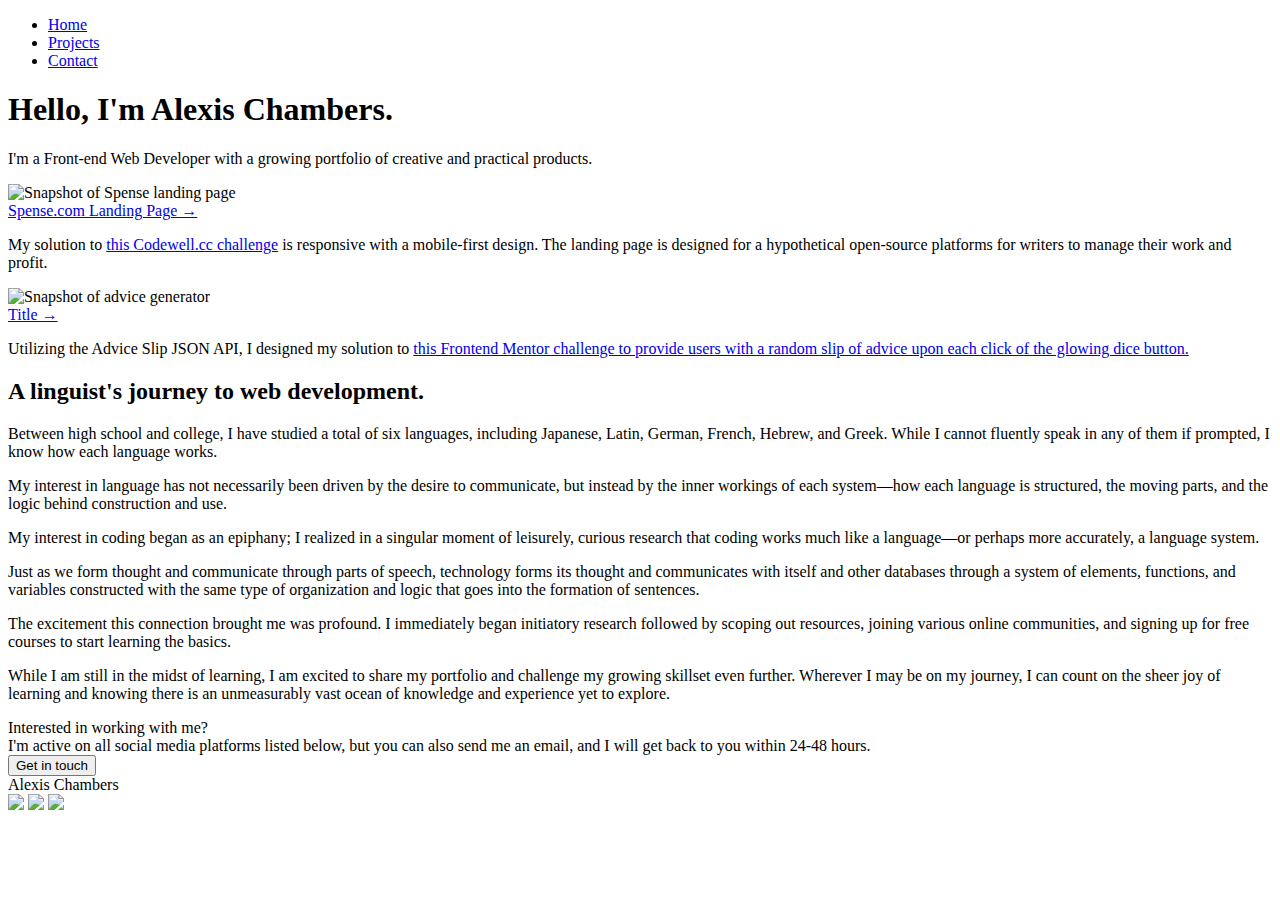
==== index.html @ 7c25d303 "add page structure" ====
<!DOCTYPE html>
<html lang="en">
<head>
    <meta charset="UTF-8">
    <meta http-equiv="X-UA-Compatible" content="IE=edge">
    <meta name="viewport" content="width=device-width, initial-scale=1.0">
    <link rel="stylesheet" href="style.css">
    <title>Alexis Chambers, Front-end Developer</title>
</head>
    <body>
        <div class="container">
            <div class="header">
                <div class="topBar">
                    <nav>
                        <ul>
                            <li><a href="index.html">Home</a></li>
                            <li><a href="projects.html">Projects</a></li>
                            <li><a href="contact.html">Contact</a></li>
                        </ul>
                    </nav>
                </div>
                <div class="intro">
                    <h1 class="bigText">Hello, I'm Alexis Chambers. </h1>
                    <p class="smallText">I'm a Front-end Web Developer with a growing portfolio of creative and practical products.</p>
                </div>
            </div>
            <div class="spotlight">
                <div class="spotlightOne">
                    <img src = "images/spense-landing-page.jpg" alt = "Snapshot of Spense landing page">
                    <div class = "projectTitle"><a href="https://kowai-onigiri.github.io/Spense-Landing-Page/">Spense.com Landing Page &rarr;</a></div>
                    <p class="projectDesc">My solution to <a href="https://www.codewell.cc/challenges/spense-landing-page--608a7a859691700015db16c5" target="_blank">this Codewell.cc challenge</a> is responsive with a mobile-first design. The landing page is designed for a hypothetical open-source platforms for writers to manage their work and profit.</p>
                </div>
                <div class="spotlightTwo">
                    <img src = "images/advice-generator-app.jpg" alt = "Snapshot of advice generator">
                    <div class = "projectTitle"><a href="https://kowai-onigiri.github.io/Advice-Generator-App/">Title &rarr;</a></div>
                    <p class="projectDesc">Utilizing the Advice Slip JSON API, I designed my solution to <a href="https://www.frontendmentor.io/challenges/advice-generator-app-QdUG-13db" target="_blank">this Frontend Mentor challenge to provide users with a random slip of advice upon each click of the glowing dice button. </a></p>
                </div>
            </div>
            <div class="quote">
                <h2>A linguist's journey to web development.</h2>
                <p>Between high school and college, I have studied a total of six languages, including Japanese, Latin, German, French, Hebrew, and Greek. While I cannot fluently speak in any of them if prompted, I know how each language works.</p>
                <p>My interest in language has not necessarily been driven by the desire to communicate, but instead by the inner workings of each system—how each language is structured, the moving parts, and the logic behind construction and use. </p>
                <p>My interest in coding began as an epiphany; I realized in a singular moment of leisurely, curious research that coding works much like a language—or perhaps more accurately, a language system. </p>
                <p>Just as we form thought and communicate through parts of speech, technology forms its thought and communicates with itself and other databases through a system of elements, functions, and variables constructed with the same type of organization and logic that goes into the formation of sentences. </p>
                <p>The excitement this connection brought me was profound. I immediately began initiatory research followed by scoping out resources, joining various online communities, and signing up for free courses to start learning the basics. </p>
                <p>While I am still in the midst of learning, I am excited to share my portfolio and challenge my growing skillset even further. Wherever I may be on my journey, I can count on the sheer joy of learning and knowing there is an unmeasurably vast ocean of knowledge and experience yet to explore. </p>
            </div>
            <div class = "contact">
                <div class = "contactHeader">Interested in working with me?</div>
                <div class = "contText">I'm active on all social media platforms listed below, but you can also send me an email, and I will get back to you within 24-48 hours.</div>
                <button class="contactBtn">Get in touch</button>
            </div>
            <div class = "footer">
                <div class = "footerContent">
                    <div class = "footText">Alexis Chambers</div>
                    <div class = "socialIcons">
                        <a href="#"><img class = "icon" src = "#"></a>
                        <a href="#"><img class = "icon" src = "#"></a>
                        <a href="#"><img class = "icon" src = "#"></a>
                    </div>
                </div>
            </div>
        </div>
    </body>
</html>
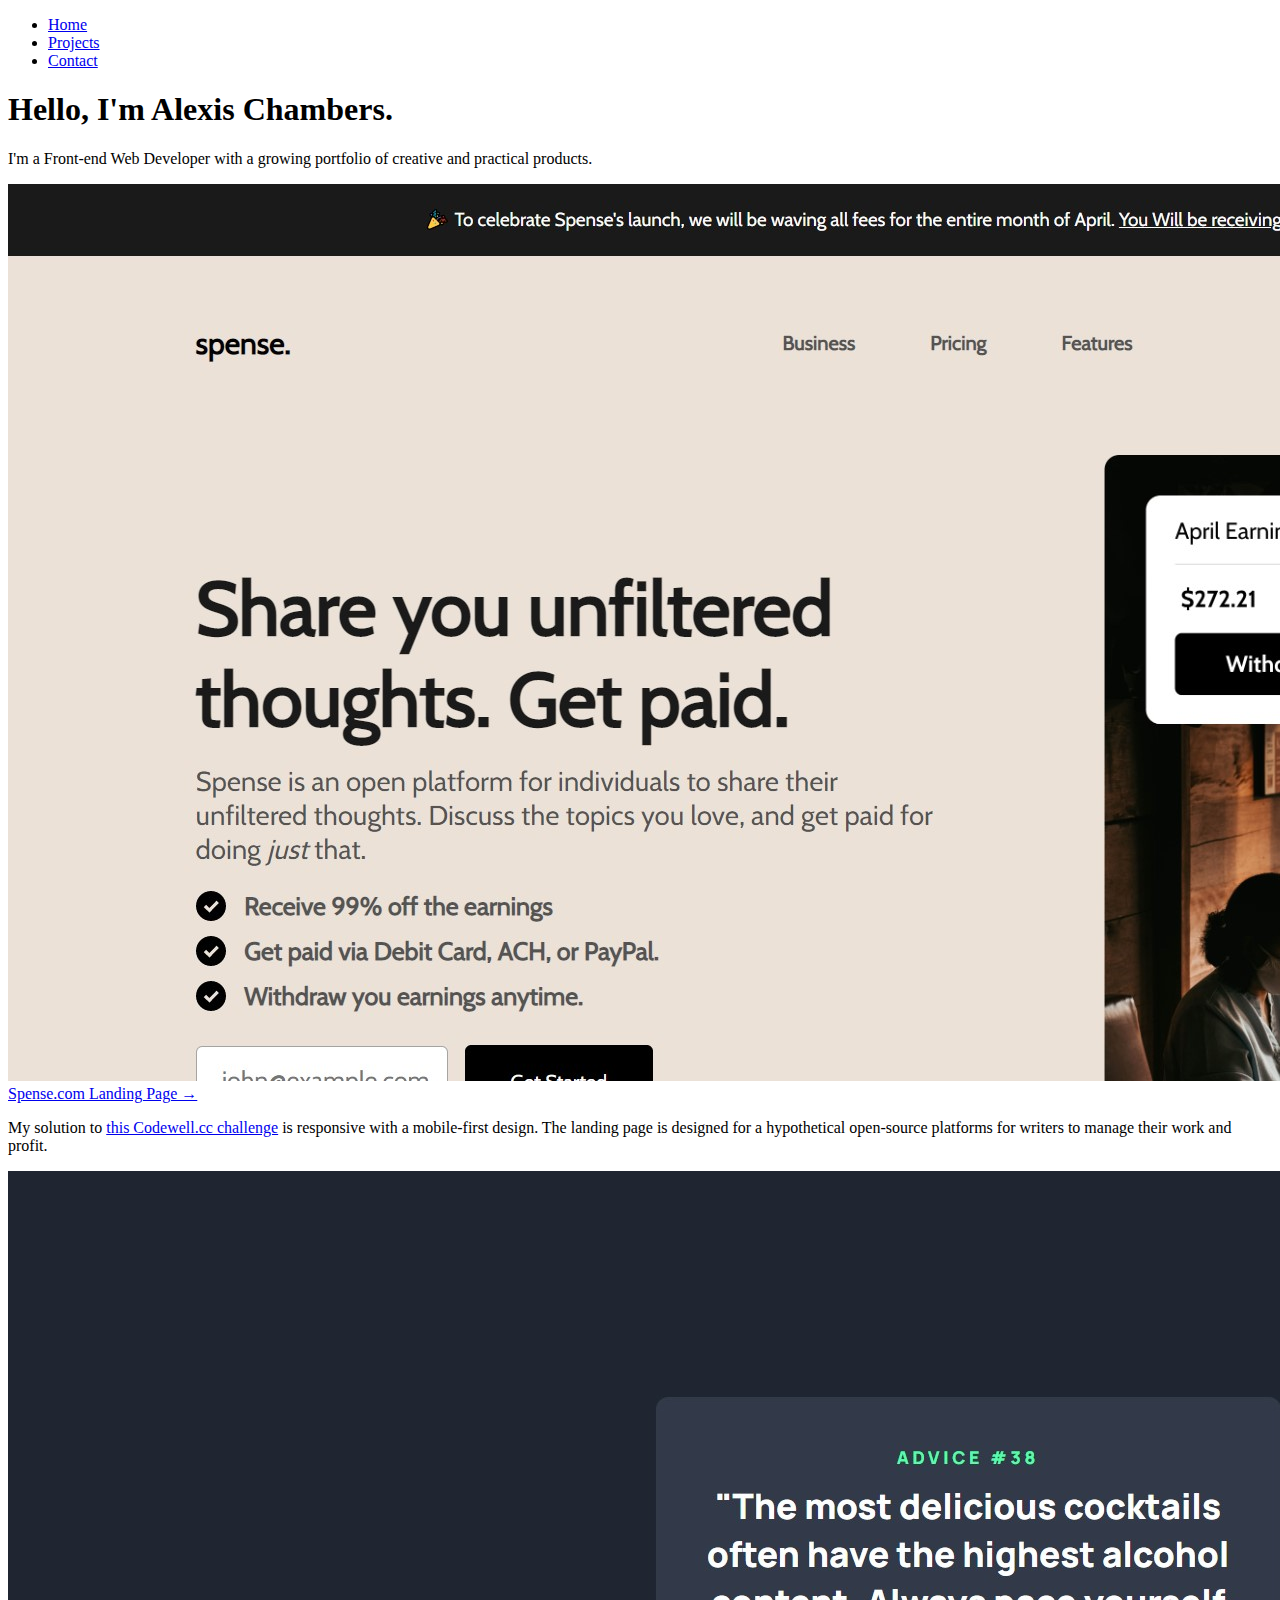
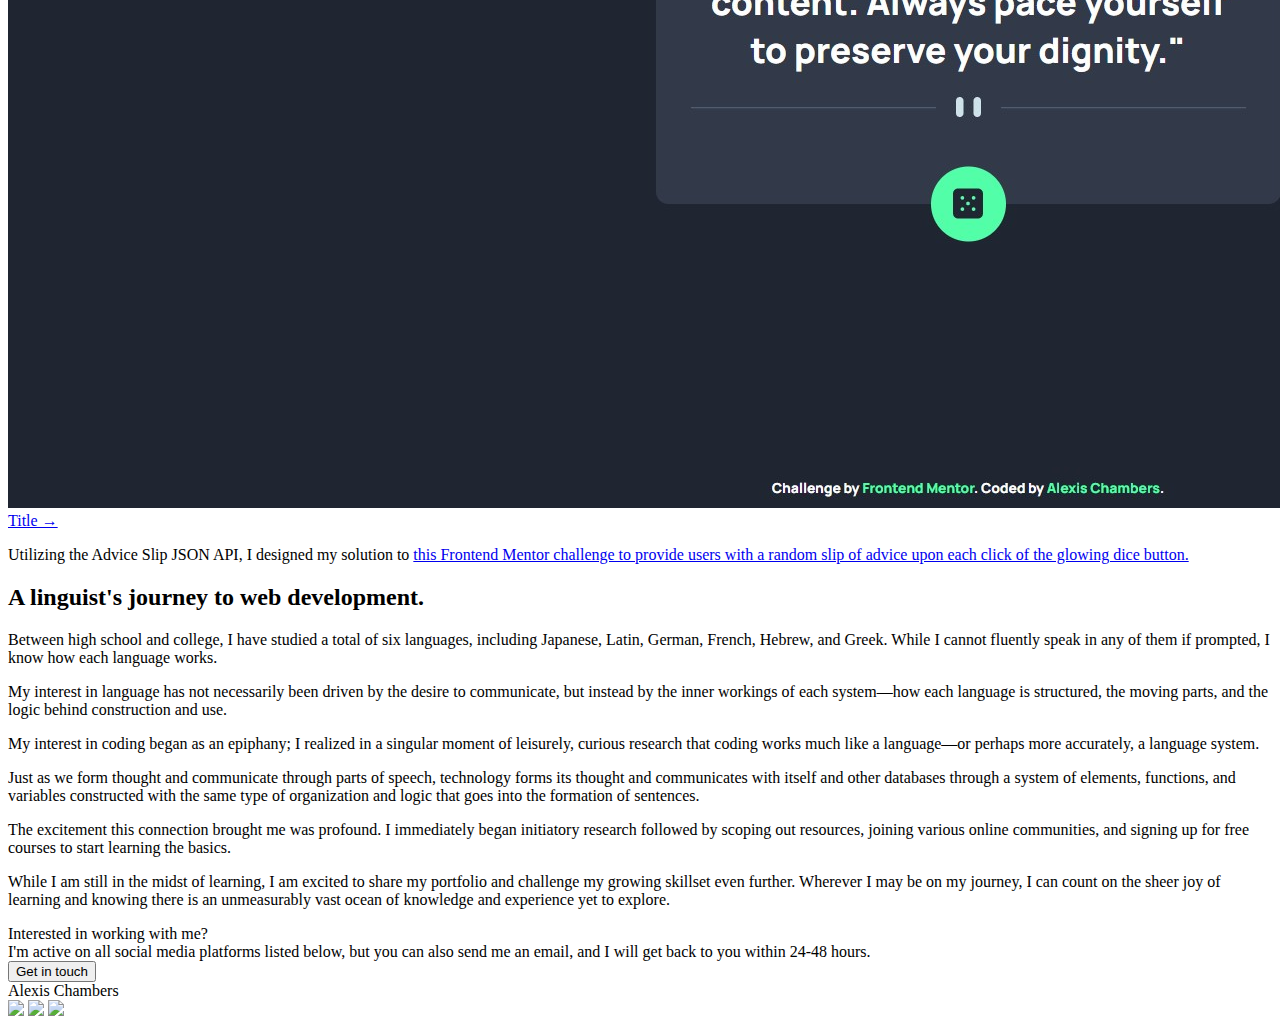
==== commit 9b4ded1a: "edit contact path" ====
--- a/index.html
+++ b/index.html
@@ -15,7 +15,7 @@
                         <ul>
                             <li><a href="index.html">Home</a></li>
                             <li><a href="projects.html">Projects</a></li>
-                            <li><a href="contact.html">Contact</a></li>
+                            <li><a href="contact.php">Contact</a></li>
                         </ul>
                     </nav>
                 </div>
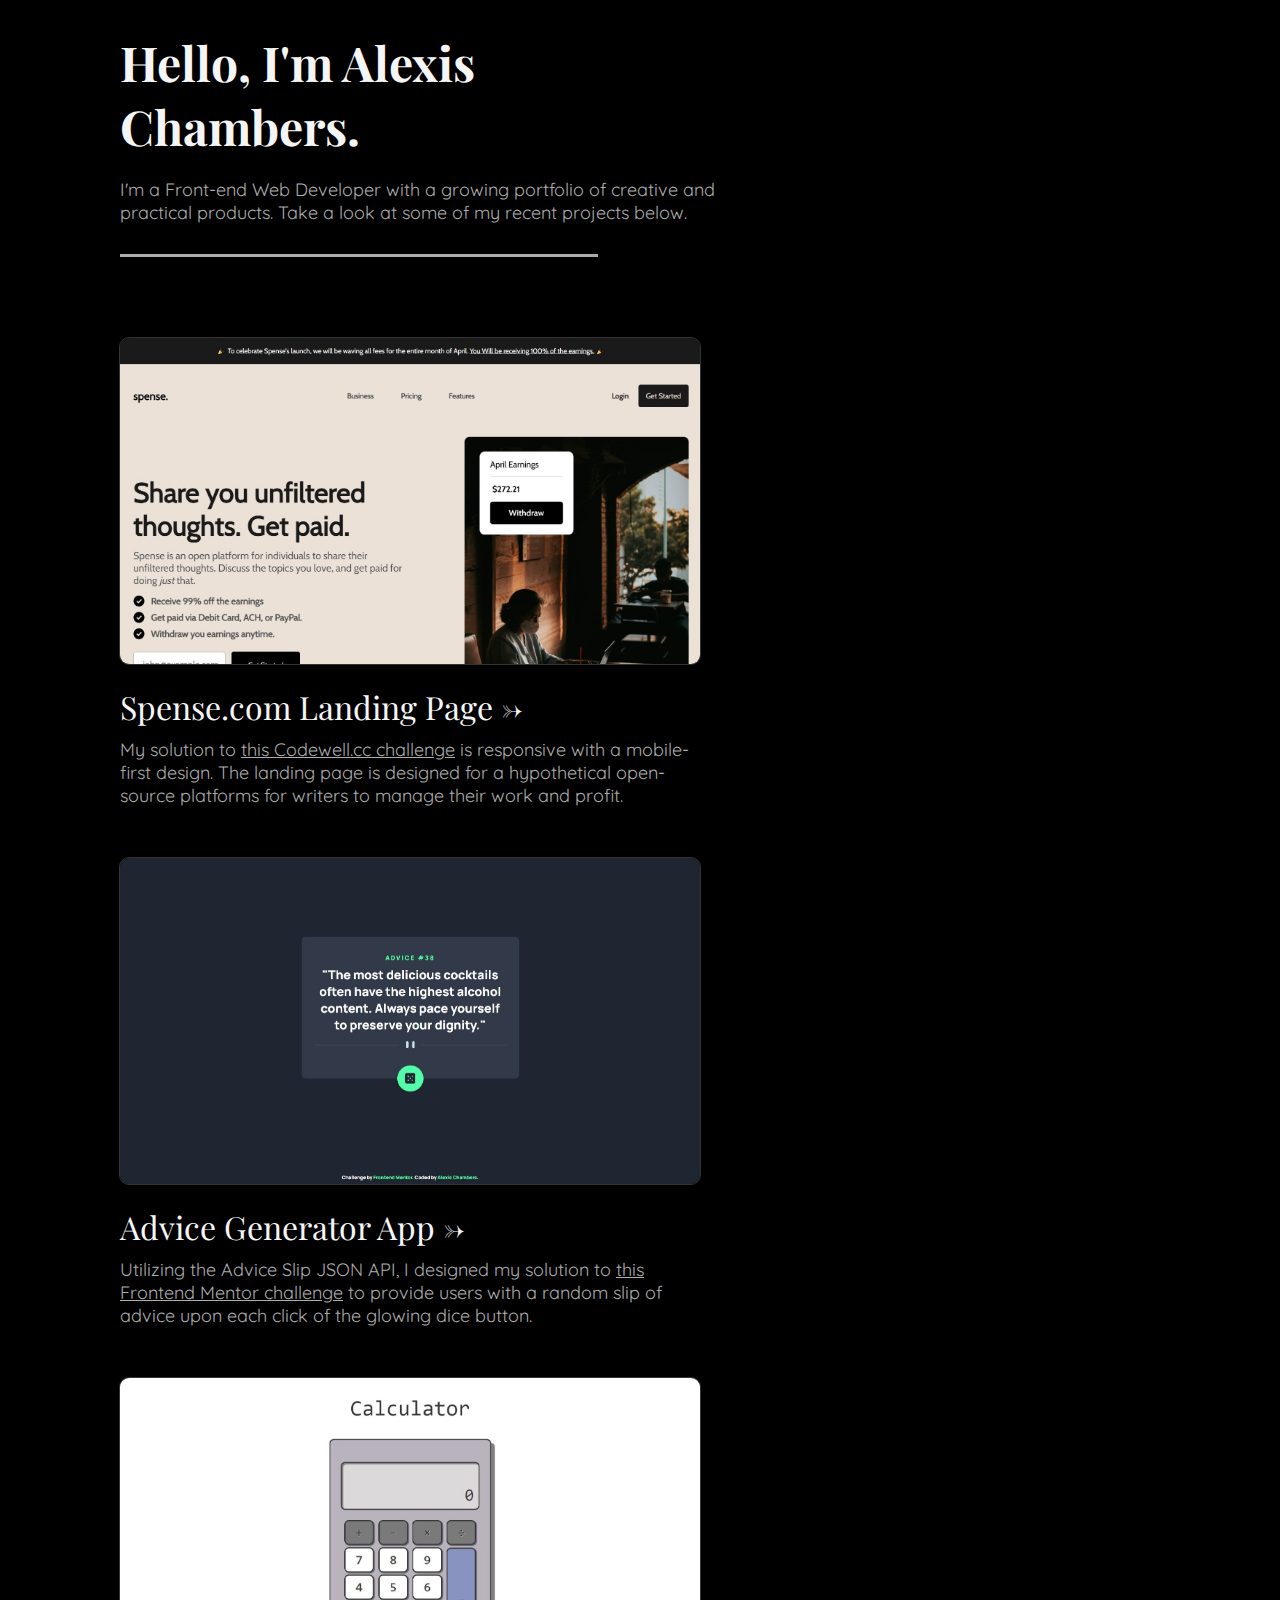
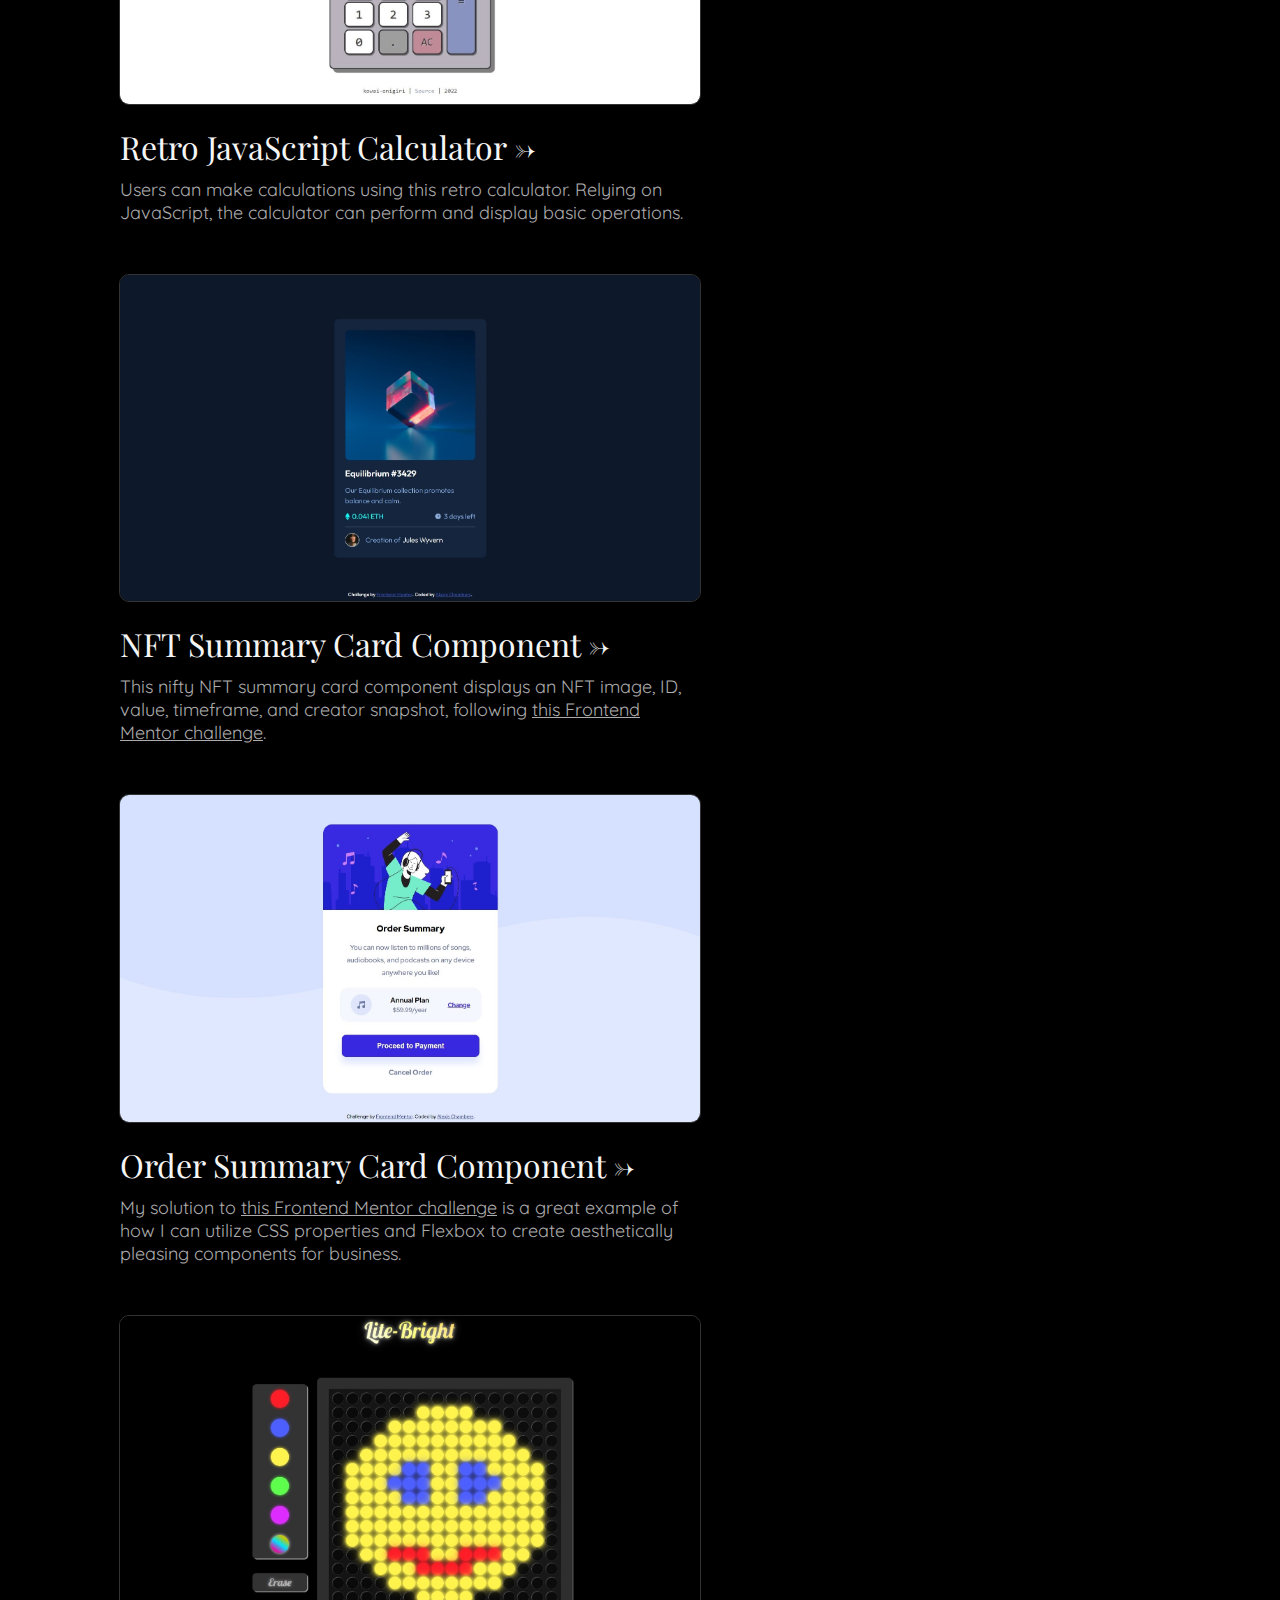
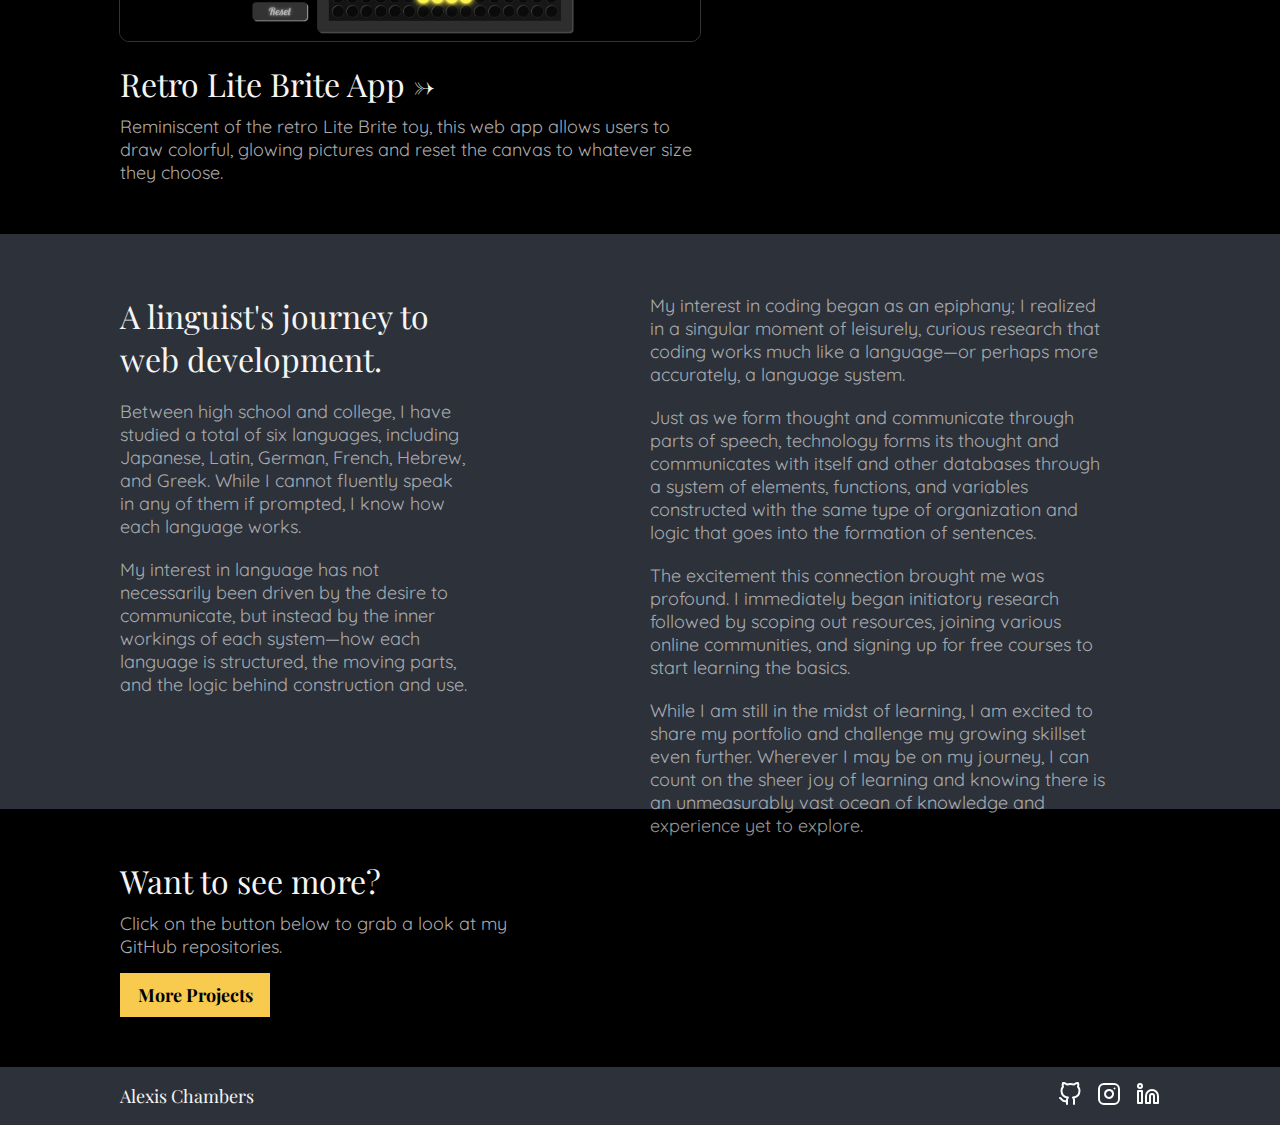
==== commit aa157c60: "finalize" ====
--- a/index.html
+++ b/index.html
@@ -10,53 +10,71 @@
     <body>
         <div class="container">
             <div class="header">
-                <div class="topBar">
-                    <nav>
-                        <ul>
-                            <li><a href="index.html">Home</a></li>
-                            <li><a href="projects.html">Projects</a></li>
-                            <li><a href="contact.php">Contact</a></li>
-                        </ul>
-                    </nav>
+                <div class="headerText">
+                    <h1 class="bigText">Hello, I'm Alexis Chambers. </h1>
+                    <p class="smallText">I'm a Front-end Web Developer with a growing portfolio of creative and practical products. Take a look at some of my recent projects below.</p>
                 </div>
-                <div class="intro">
-                    <h1 class="bigText">Hello, I'm Alexis Chambers. </h1>
-                    <p class="smallText">I'm a Front-end Web Developer with a growing portfolio of creative and practical products.</p>
-                </div>
+                <div class="hr"> </div>
             </div>
             <div class="spotlight">
-                <div class="spotlightOne">
+                <div class="project">
                     <img src = "images/spense-landing-page.jpg" alt = "Snapshot of Spense landing page">
                     <div class = "projectTitle"><a href="https://kowai-onigiri.github.io/Spense-Landing-Page/">Spense.com Landing Page &rarr;</a></div>
                     <p class="projectDesc">My solution to <a href="https://www.codewell.cc/challenges/spense-landing-page--608a7a859691700015db16c5" target="_blank">this Codewell.cc challenge</a> is responsive with a mobile-first design. The landing page is designed for a hypothetical open-source platforms for writers to manage their work and profit.</p>
                 </div>
-                <div class="spotlightTwo">
+                <div class="project">
                     <img src = "images/advice-generator-app.jpg" alt = "Snapshot of advice generator">
-                    <div class = "projectTitle"><a href="https://kowai-onigiri.github.io/Advice-Generator-App/">Title &rarr;</a></div>
-                    <p class="projectDesc">Utilizing the Advice Slip JSON API, I designed my solution to <a href="https://www.frontendmentor.io/challenges/advice-generator-app-QdUG-13db" target="_blank">this Frontend Mentor challenge to provide users with a random slip of advice upon each click of the glowing dice button. </a></p>
+                    <div class = "projectTitle"><a href="https://kowai-onigiri.github.io/Advice-Generator-App/">Advice Generator App &rarr;</a></div>
+                    <p class="projectDesc">Utilizing the Advice Slip JSON API, I designed my solution to <a href="https://www.frontendmentor.io/challenges/advice-generator-app-QdUG-13db" target="_blank">this Frontend Mentor challenge</a> to provide users with a random slip of advice upon each click of the glowing dice button.</p>
+                </div>
+                <div class="project">
+                    <img src = "images/calculator.jpg" alt = "Snapshot of calculator">
+                    <div class = "projectTitle"><a href="https://kowai-onigiri.github.io/Calculator/">Retro JavaScript Calculator &rarr;</a></div>
+                    <p class="projectDesc">Users can make calculations using this retro calculator. Relying on JavaScript, the calculator can perform and display basic operations.</p>
+                </div>
+                <div class="project">
+                    <img src = "images/NFT-preview-card.jpg" alt = "Snapshot of NFT summary card">
+                    <div class = "projectTitle"><a href="https://kowai-onigiri.github.io/NFT-Preview-Card/">NFT Summary Card Component &rarr;</a></div>
+                    <p class="projectDesc"> This nifty NFT summary card component displays an NFT image, ID, value, timeframe, and creator snapshot, following <a href="https://www.frontendmentor.io/challenges/nft-preview-card-component-SbdUL_w0U" target="_blank">this Frontend Mentor challenge</a>.</p>
+                </div>
+                <div class="project">
+                    <img src = "images/order-summary-card.jpg" alt = "Snapshot of order summary card">
+                    <div class = "projectTitle"><a href="https://kowai-onigiri.github.io/Order-Summary-Component/">Order Summary Card Component &rarr;</a></div>
+                    <p class="projectDesc"> My solution to <a href="https://www.frontendmentor.io/challenges/order-summary-component-QlPmajDUj" target="_blank">this Frontend Mentor challenge</a> is a great example of how I can utilize CSS properties and Flexbox to create aesthetically pleasing components for business.</p>
+                </div>
+                <div class="project">
+                    <img src = "images/lite-brite-app.jpg" alt = "Snapshot of Lite Brite App">
+                    <div class = "projectTitle"><a href="https://kowai-onigiri.github.io/Lite-Brite/">Retro Lite Brite App &rarr;</a></div>
+                    <p class="projectDesc">Reminiscent of the retro Lite Brite toy, this web app allows users to draw colorful, glowing pictures and reset the canvas to whatever size they choose.</p>
                 </div>
             </div>
             <div class="quote">
-                <h2>A linguist's journey to web development.</h2>
-                <p>Between high school and college, I have studied a total of six languages, including Japanese, Latin, German, French, Hebrew, and Greek. While I cannot fluently speak in any of them if prompted, I know how each language works.</p>
-                <p>My interest in language has not necessarily been driven by the desire to communicate, but instead by the inner workings of each system—how each language is structured, the moving parts, and the logic behind construction and use. </p>
-                <p>My interest in coding began as an epiphany; I realized in a singular moment of leisurely, curious research that coding works much like a language—or perhaps more accurately, a language system. </p>
-                <p>Just as we form thought and communicate through parts of speech, technology forms its thought and communicates with itself and other databases through a system of elements, functions, and variables constructed with the same type of organization and logic that goes into the formation of sentences. </p>
-                <p>The excitement this connection brought me was profound. I immediately began initiatory research followed by scoping out resources, joining various online communities, and signing up for free courses to start learning the basics. </p>
-                <p>While I am still in the midst of learning, I am excited to share my portfolio and challenge my growing skillset even further. Wherever I may be on my journey, I can count on the sheer joy of learning and knowing there is an unmeasurably vast ocean of knowledge and experience yet to explore. </p>
+                    <div class = "quoteBody">
+                        <div class = "quoteLeft">
+                            <div class = "quoteHeader">A linguist's journey to web development.</div>
+                            <div class = "quoteText">Between high school and college, I have studied a total of six languages, including Japanese, Latin, German, French, Hebrew, and Greek. While I cannot fluently speak in any of them if prompted, I know how each language works.</div>
+                            <div class = "quoteText">My interest in language has not necessarily been driven by the desire to communicate, but instead by the inner workings of each system—how each language is structured, the moving parts, and the logic behind construction and use.</div>
+                        </div>
+                        <div class = "quoteRight">
+                            <div class = "quoteText">My interest in coding began as an epiphany; I realized in a singular moment of leisurely, curious research that coding works much like a language—or perhaps more accurately, a language system.</div>
+                            <div class = "quoteText">Just as we form thought and communicate through parts of speech, technology forms its thought and communicates with itself and other databases through a system of elements, functions, and variables constructed with the same type of organization and logic that goes into the formation of sentences.</div>
+                            <div class = "quoteText">The excitement this connection brought me was profound. I immediately began initiatory research followed by scoping out resources, joining various online communities, and signing up for free courses to start learning the basics.</div>
+                            <div class = "quoteText">While I am still in the midst of learning, I am excited to share my portfolio and challenge my growing skillset even further. Wherever I may be on my journey, I can count on the sheer joy of learning and knowing there is an unmeasurably vast ocean of knowledge and experience yet to explore.</div>
+                        </div>
+                    </div>
             </div>
             <div class = "contact">
-                <div class = "contactHeader">Interested in working with me?</div>
-                <div class = "contText">I'm active on all social media platforms listed below, but you can also send me an email, and I will get back to you within 24-48 hours.</div>
-                <button class="contactBtn">Get in touch</button>
+                <div class = "contactHeader">Want to see more?</div>
+                <div class = "contText">Click on the button below to grab a look at my GitHub repositories.</div>
+                <a href ="https://github.com/kowai-onigiri"><button class="contactBtn">More Projects</button></a>
             </div>
             <div class = "footer">
                 <div class = "footerContent">
                     <div class = "footText">Alexis Chambers</div>
                     <div class = "socialIcons">
-                        <a href="#"><img class = "icon" src = "#"></a>
-                        <a href="#"><img class = "icon" src = "#"></a>
-                        <a href="#"><img class = "icon" src = "#"></a>
+                        <a href="https://github.com/kowai-onigiri"><img class = "icon" src = "images/github.svg"></a>
+                        <a href="https://www.instagram.com/alexi.chambers/?hl=en"><img class = "icon" src = "images/instagram.svg"></a>
+                        <a href="https://www.linkedin.com/in/alexis-chambers-7576a3234/"><img class = "icon" src = "images/linkedin.svg"></a>
                     </div>
                 </div>
             </div>
--- a/style.css
+++ b/style.css
@@ -0,0 +1,660 @@
+@import url('https://fonts.googleapis.com/css2?family=Playfair+Display&family=Quicksand:wght@300&display=swap');
+
+
+* {
+    margin: 0;
+    padding: 0;
+}
+
+
+@media (max-width:480px) {
+    
+    body {
+        display: flex;
+        flex-direction: column;
+        background-color:  black;
+        color: #ACABAD;
+        font-family: 'Quicksand', sans-serif;
+        max-height: 100vh;
+        max-width: 100vw;
+    }
+    
+    .header {
+        display: flex;
+        flex-direction: column;
+        padding: 0px 30px 0px 30px;
+    }
+    
+    
+    
+    .headerText {
+    
+        display: flex;
+        flex-direction: column;
+        width: 100%;
+    }
+    
+    .bigText {
+        font-size: 36px;
+        color: #F5F5F5;
+        padding-top: 30px;
+        font-family: 'Playfair Display', serif;
+    }
+    
+    .smallText {
+        font-size: 18px;
+        padding: 20px 0px 20px 0px;
+        line-height: 1.5;
+    }
+    
+    /* spotlight */
+    
+    
+    .spotlight img {
+        width: 50%;
+        height: auto;
+    }
+    
+    .spotlight {
+    
+        display: flex;
+        flex-direction: column;
+        justify-content: space-between;
+        align-items: center;
+        padding: 30px 30px 0px 30px;
+        
+    }
+    
+    .spotlightOne {
+    
+        display: flex;
+        flex-direction: column;
+        justify-content: center;
+        align-items: center;
+        width: 100%;
+    }
+    
+    .spotlightTwo {
+        display: flex;
+        flex-direction: column;
+        justify-content: center;
+        align-items: center;
+        width: 100%;
+    }
+    
+    .spotImg {
+        height: auto;
+        padding-bottom: 20px;
+    }
+    
+    .spotText {
+        padding-bottom: 50px;
+    }
+    
+    .spotHeader {
+        font-size: 30px;
+        font-family: 'Playfair Display', serif;
+        padding-bottom: 10px;
+    
+    }
+    
+    .spotHeader a {
+        text-decoration: none;
+        color:#F5F5F5;
+    }
+    
+    .spotInfo {
+        font-size: 18px;
+        line-height: 1.5;
+    }
+    
+    
+    /* quote */
+    
+    .quote {
+        background-color: rgba(146, 162, 192, 0.3);
+        padding: 0;
+        /* margin-bottom: 50px; */
+    }
+    
+    .quoteBody {
+        padding: 40px 30px 40px 30px;
+        display: flex;
+        flex-direction: column;
+        height: fit-content;
+    
+    }
+    
+    .quoteLeft {
+        display: flex;
+        flex-direction: column;
+        /* padding-right: 140px; */
+    
+    }
+    
+    .quoteRight {
+        display: flex;
+        flex-direction: column;
+    }
+    
+    .quoteHeader {
+        font-size: 30px;
+        color:#F5F5F5;
+        font-family: 'Playfair Display', serif;
+        width: 100%;
+        padding: 10px 0 10px 0;
+    
+    }
+    
+    .quoteText {
+        width: 100%;
+        padding: 15px 0 15px 0;
+        font-size: 18px;
+        color: rgba(255,255,255,0.6);
+        line-height: 1.5;
+    }
+    
+    /* contact */
+    
+    .contact {
+        padding: 50px 30px 50px 30px;
+    }
+    
+    .contactHeader {
+        font-size: 30px;
+        color: #F5F5F5;
+        font-family: 'Playfair Display', serif;
+        padding-bottom: 10px;
+    
+    }
+    
+    .contText {
+        font-size: 18px;
+        padding-bottom: 20px;
+        line-height: 1.5;
+    }
+    
+    
+    /* footer */
+    
+    .footer {
+        background-color: rgba(146, 162, 192, 0.3);
+    }
+    
+    .footerContent {
+        padding: 15px 30px 15px 30px;
+        display: flex;
+        justify-content: baseline;
+        align-items: center;
+    
+    }
+    
+    .footText {
+        flex: 1;
+        font-family: 'Playfair Display', serif;
+        color: #F5F5F5;
+        font-size: 18px;
+    }
+    
+    .socialIcons {
+        flex: 1;
+        display: flex;
+        justify-content: flex-end;
+    }
+    
+    .icon {
+        padding-left: 15px;
+        width: 30px;
+        height: auto;
+    }
+    
+}
+
+
+
+/* Media Query for Tablets Ipads portrait mode */
+@media (min-width: 480px) and (max-width: 1024px){
+    
+    body {
+        display: flex;
+        flex-direction: column;
+        background-color:  black;
+        color: #ACABAD;
+        font-family: 'Quicksand', sans-serif;
+        max-height: 100vh;
+        max-width: 100vw;
+    }
+    
+    .header {
+        display: flex;
+        flex-direction: column;
+        padding: 0px 50px 0px 50px;
+    }
+    
+    
+    
+    .navList li {
+        list-style: none;
+        padding-left: 10px;
+        padding-right: 10px;
+        
+        
+    }
+    
+    .headerText {
+    
+        display: flex;
+        flex-direction: column;
+        width: 100%;
+    }
+    
+    .bigText {
+        font-size: 36px;
+        color: #F5F5F5;
+        padding-top: 30px;
+        font-family: 'Playfair Display', serif;
+    }
+    
+    .smallText {
+        font-size: 18px;
+        padding: 20px 0px 20px 0px;
+        line-height: 1.5;
+    }
+    
+    /* spotlight */
+    
+    
+    .spotlight img {
+        width: 100%;
+        height: auto;
+    }
+    
+    .spotlight {
+    
+        display: flex;
+        flex-direction: column;
+        justify-content: space-between;
+        align-items: center;
+        padding: 30px 50px 0px 50px;
+        
+    }
+    
+    .spotlightOne {
+    
+        display: flex;
+        flex-direction: column;
+        justify-content: center;
+        align-items: center;
+        width: 100%;
+    }
+    
+    .spotlightTwo {
+
+        display: flex;
+        flex-direction: column;
+        justify-content: center;
+        align-items: center;
+        width: 100%;
+    }
+    
+    .spotImg {
+        height: auto;
+        padding-bottom: 20px;
+    }
+    
+    .spotText {
+        padding-bottom: 50px;
+    }
+    
+    .spotHeader {
+        font-size: 30px;
+        font-family: 'Playfair Display', serif;
+        padding-bottom: 10px;
+    
+    }
+    
+    .spotHeader a {
+        text-decoration: none;
+        color:#F5F5F5;
+    }
+    
+    .spotInfo {
+        font-size: 18px;
+        line-height: 1.5;
+    }
+    
+    
+    /* quote */
+    
+    .quote {
+        background-color: rgba(146, 162, 192, 0.3);
+        padding: 0;
+        /* margin-bottom: 50px; */
+    }
+    
+    .quoteBody {
+        padding: 40px 50px 40px 50px;
+        display: flex;
+        flex-direction: column;
+        height: fit-content;
+    
+    }
+    
+    .quoteLeft {
+        display: flex;
+        flex-direction: column;
+        /* padding-right: 140px; */
+    
+    }
+    
+    .quoteRight {
+        display: flex;
+        flex-direction: column;
+    }
+    
+    .quoteHeader {
+        font-size: 30px;
+        color:#F5F5F5;
+        font-family: 'Playfair Display', serif;
+        width: 100%;
+        padding: 10px 0 10px 0;
+    
+    }
+    
+    .quoteText {
+        width: 100%;
+        padding: 15px 0 15px 0;
+        font-size: 18px;
+        color: rgba(255,255,255,0.6);
+        line-height: 1.5;
+    }
+    
+    /* contact */
+    
+    .contact {
+        padding: 50px 50px 50px 50px;
+    }
+    
+    .contactHeader {
+        font-size: 30px;
+        color: #F5F5F5;
+        font-family: 'Playfair Display', serif;
+        padding-bottom: 10px;
+    
+    }
+    
+    .contText {
+        font-size: 18px;
+        padding-bottom: 20px;
+        line-height: 1.5;
+    }
+    
+    
+    /* footer */
+    
+    .footer {
+        background-color: rgba(146, 162, 192, 0.3);
+    }
+    
+    .footerContent {
+        padding: 15px 50px 15px 50px;
+        display: flex;
+        justify-content: baseline;
+        align-items: center;
+    
+    }
+    
+    .footText {
+        flex: 1;
+        font-family: 'Playfair Display', serif;
+        color: #F5F5F5;
+        font-size: 18px;
+    }
+    
+    .socialIcons {
+        flex: 1;
+        display: flex;
+        justify-content: flex-end;
+    }
+    
+    .icon {
+        padding-left: 15px;
+        width: 30px;
+        height: auto;
+    }
+    
+    
+}
+
+
+
+
+@media (min-width: 1025px) {
+
+    body {
+        display: flex;
+        flex-direction: column;
+        background-color:  rgb(0, 0, 0);
+        color: #ACABAD;
+        font-family: 'Quicksand', sans-serif;
+        max-height: fit-content;
+    }
+    
+    /* ********Header******** */
+    
+    .header {
+        display: flex;
+        flex-direction: column;
+        padding: 0px 120px 80px 120px;
+    }
+    
+    
+    .headerText {
+    
+        display: flex;
+        flex-direction: column;
+        width: 600px;
+    }
+    
+    .bigText {
+        font-size: 48px;
+        color: #F5F5F5;
+        padding-top: 30px;
+        font-family: 'Playfair Display', serif;
+    }
+    
+    .smallText {
+        font-size: 18px;
+        padding: 20px 0px 30px 0px;
+    }
+    
+    .hr {
+        width: 46%;
+        height: 3px;
+        background-color: #ACABAD;
+    }
+    
+    
+    
+    /* ********Spotlight******** */
+    
+    .spotlight {
+    
+        display: flex;
+        justify-content: space-between;
+        flex-wrap: wrap;
+        align-items: center;
+        padding-top: 30px;
+        padding: 0px 120px 0px 120px;
+        
+    }
+    
+    .project {
+        display: flex;
+        flex-direction: column;
+        justify-content: center;
+        align-items: center;
+        width: 580px;
+    }
+    
+    .project img {
+        width: 580px;
+        height: 100%;
+        border-radius: 10px;
+        border: 1px solid rgba(255,255,255,0.2);
+        margin-bottom: 20px;
+    }
+    
+    .projectDesc {
+        padding-bottom: 50px;
+    }
+    
+    .projectTitle {
+        font-size: 32px;
+        font-family: 'Playfair Display', serif;
+        padding-bottom: 10px;
+        align-self: start;
+    
+    }
+    
+    .projectTitle a {
+        text-decoration: none;
+        color:#F5F5F5;
+    }
+    
+    .projectDesc {
+        font-size: 18px;
+    }
+
+    .projectDesc a {
+        color: inherit;
+    }
+    
+    
+    /* ********Quote******** */
+    
+    .quote {
+        background-color: rgba(146, 162, 192, 0.3);
+        padding: 0;
+        /* margin-bottom: 50px; */
+    }
+    
+    .quoteBody {
+        padding: 50px 120px 50px 120px;
+        display: flex;
+        align-content: center;
+        height: 475px;
+    
+    }
+    
+    .quoteLeft {
+        display: flex;
+        flex-direction: column;
+        padding-right: 140px;
+    
+    }
+    
+    .quoteRight {
+        display: flex;
+        flex-direction: column;
+    }
+    
+    .quoteHeader {
+        font-size: 32px;
+        color:#F5F5F5;
+        font-family: 'Playfair Display', serif;
+        width: 90%;
+        padding: 10px 0 10px 0;
+    
+    }
+    
+    .quoteText {
+        width: 90%;
+        padding: 10px 0 10px 0;
+        font-size: 18px;
+        color: rgba(255,255,255,0.6);
+    }
+    
+    
+    
+    
+    
+    /* ********Contact******** */
+    
+    .contact {
+        
+        padding: 50px 120px 50px 120px;
+        width: 33%;
+    }
+    
+    .contactHeader {
+        font-size: 32px;
+        color: #F5F5F5;
+        font-family: 'Playfair Display', serif;
+        padding-bottom: 10px;
+    
+    }
+    
+    .contText {
+        font-size: 18px;
+        padding-bottom: 15px;
+    }
+
+    .contactBtn {
+
+    }
+    
+    .contactButton {
+        flex: 1;
+        display: none;
+        justify-content: flex-end;
+    }
+    
+    .contactBtn {
+        background-color: #f8cb4f;
+        color: black;
+        border: none;
+        padding: 10px;
+        width: 150px;
+        font-size: 18px;
+        font-weight: bold;
+        font-family: 'Playfair Display', serif;
+        
+        
+    }
+    
+    
+    /* ********Footer******** */
+    
+    .footer {
+        background-color: rgba(146, 162, 192, 0.3);
+    }
+    
+    .footerContent {
+        padding: 15px 120px 15px 120px;
+        display: flex;
+        justify-content: baseline;
+        align-items: center;
+    
+    }
+    
+    .footText {
+        flex: 1;
+        font-family: 'Playfair Display', serif;
+        color: #F5F5F5;
+        font-size: 18px;
+    }
+    
+    .socialIcons {
+        flex: 1;
+        display: flex;
+        justify-content: flex-end;
+    }
+    
+    .icon {
+        padding-left: 15px;
+    }
+}
+
+
+
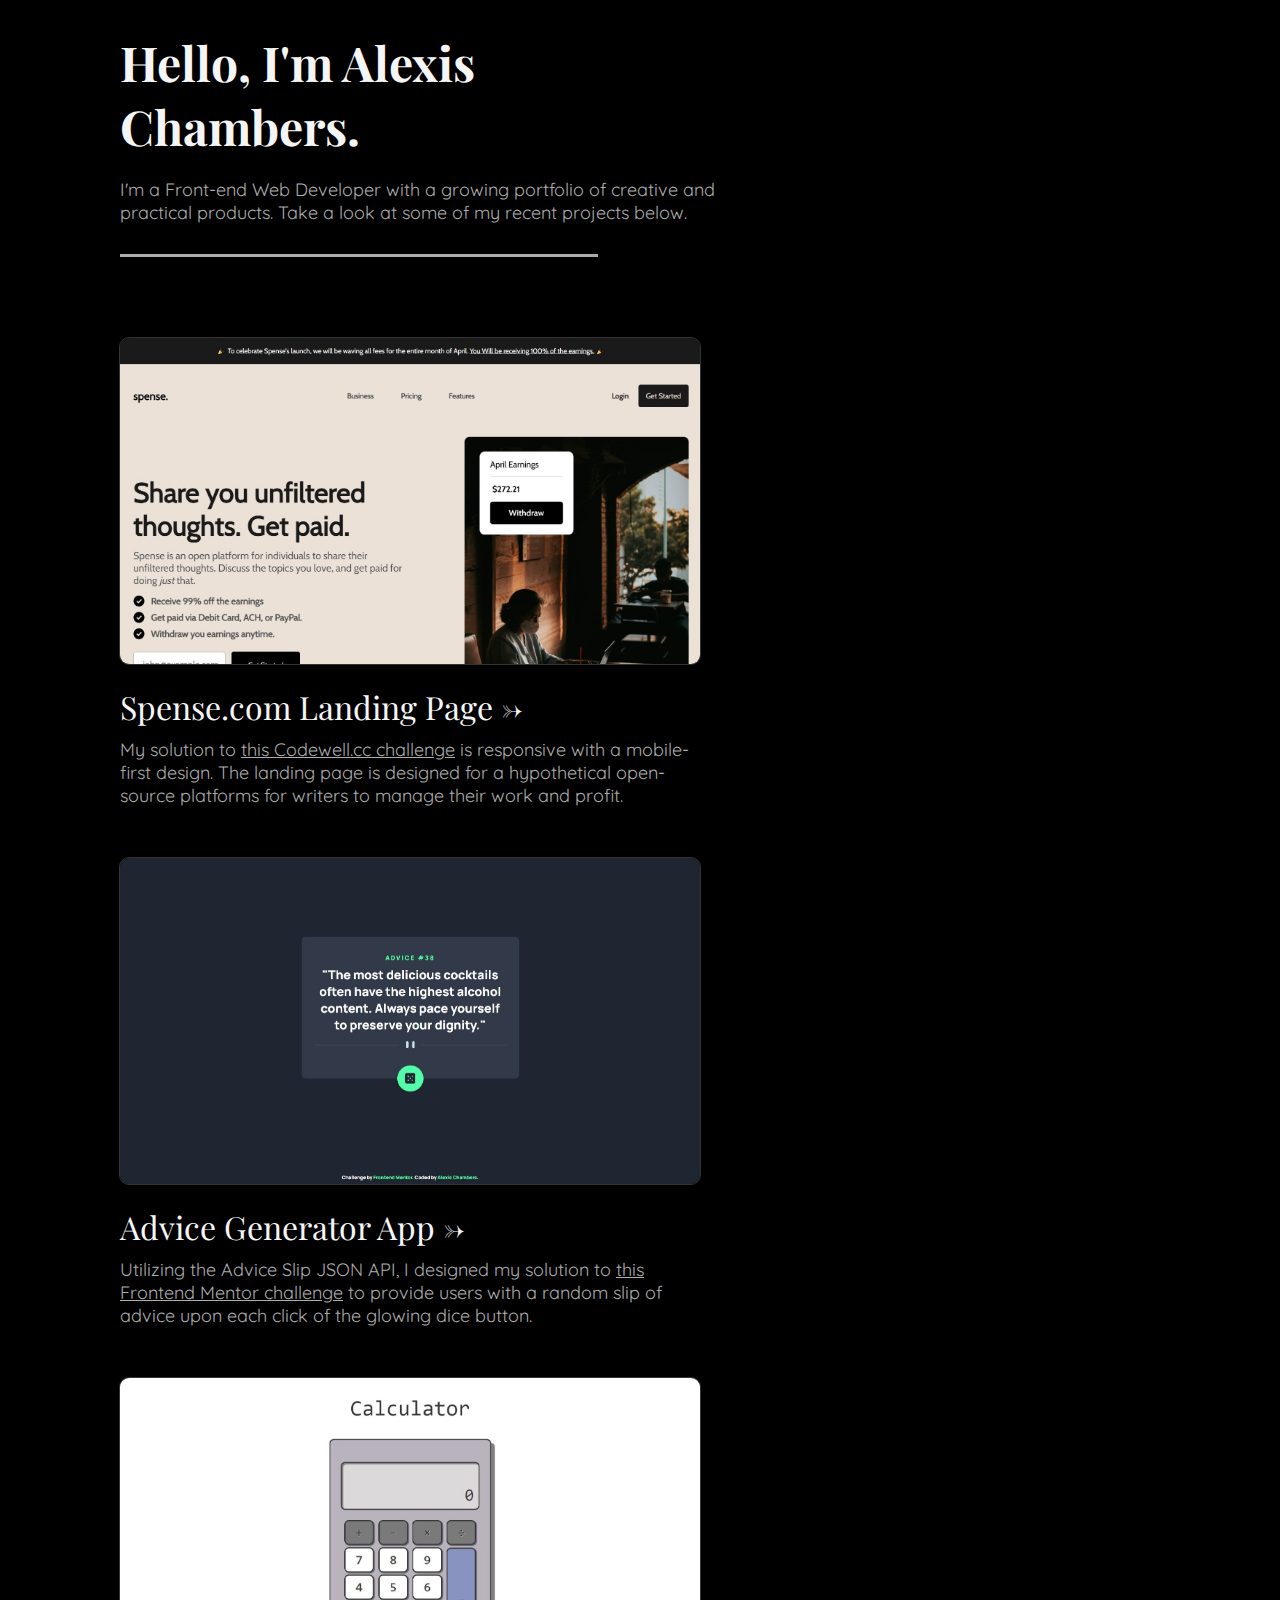
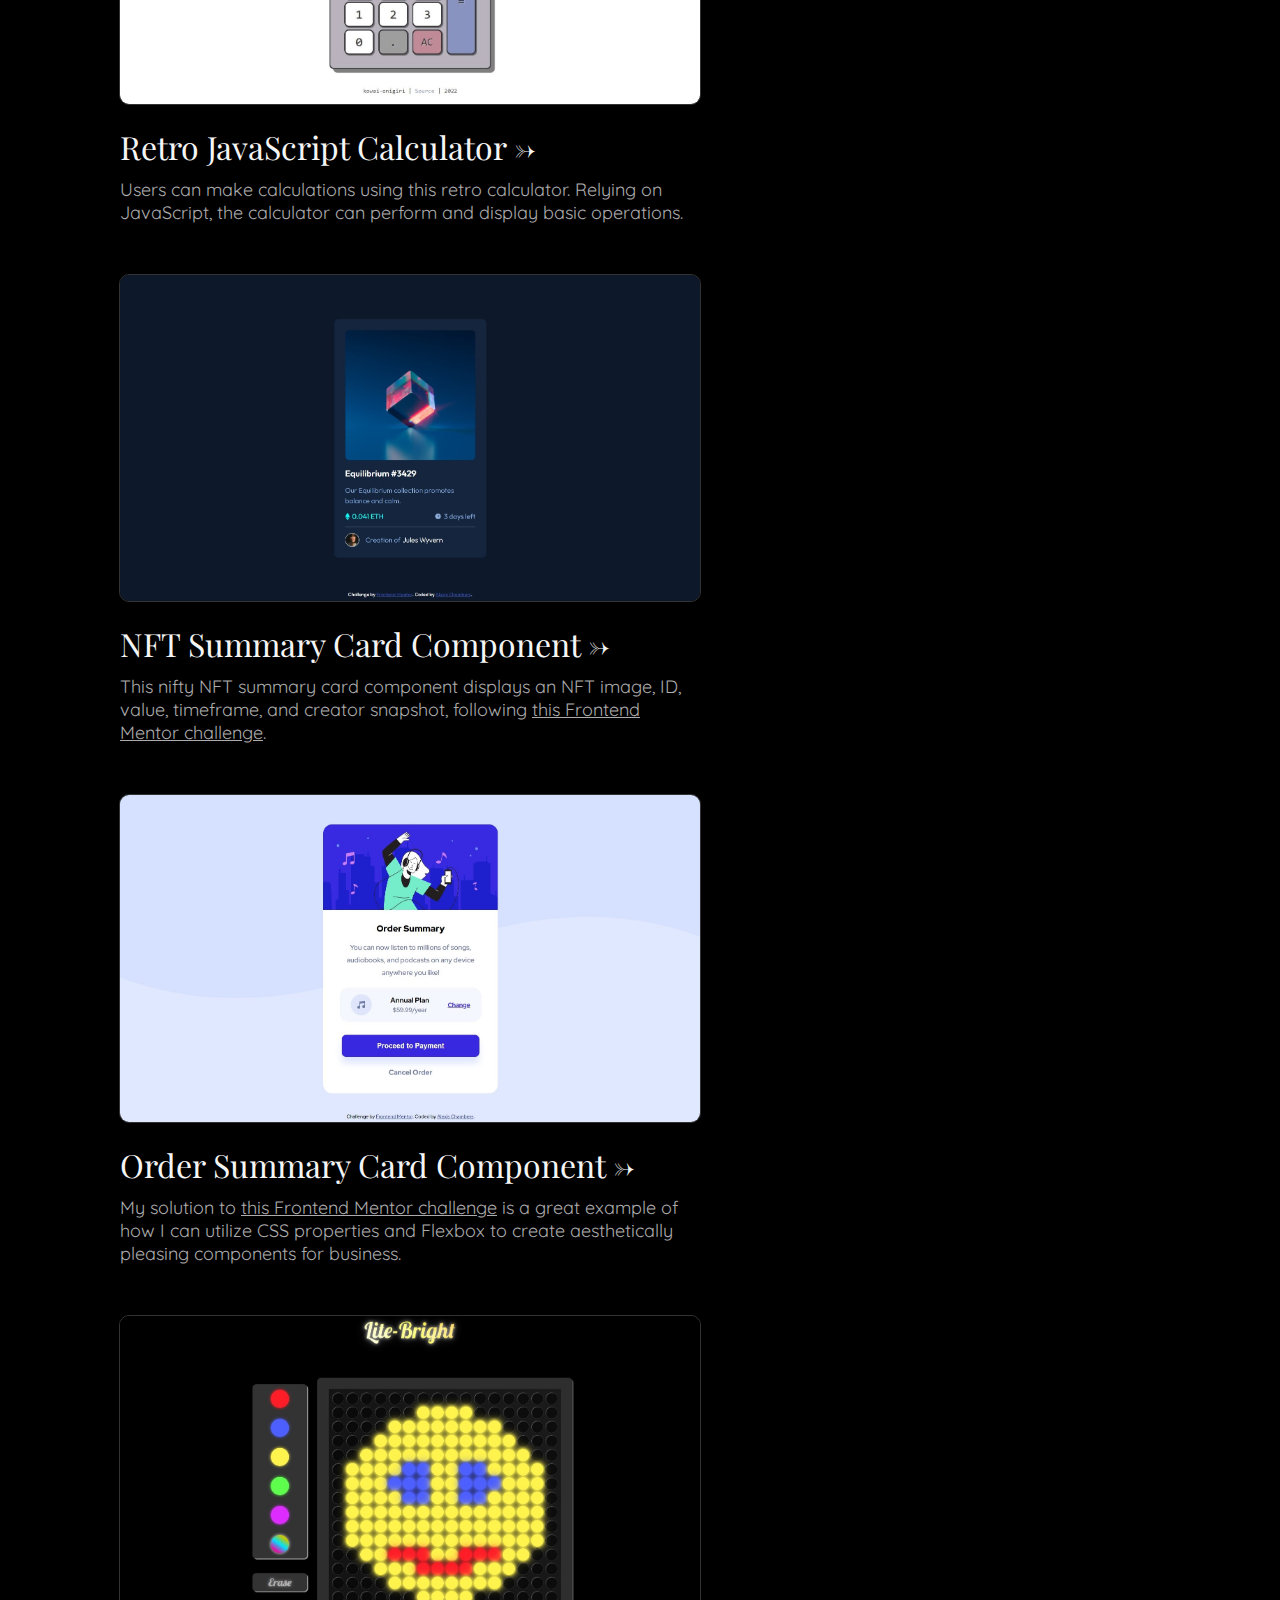
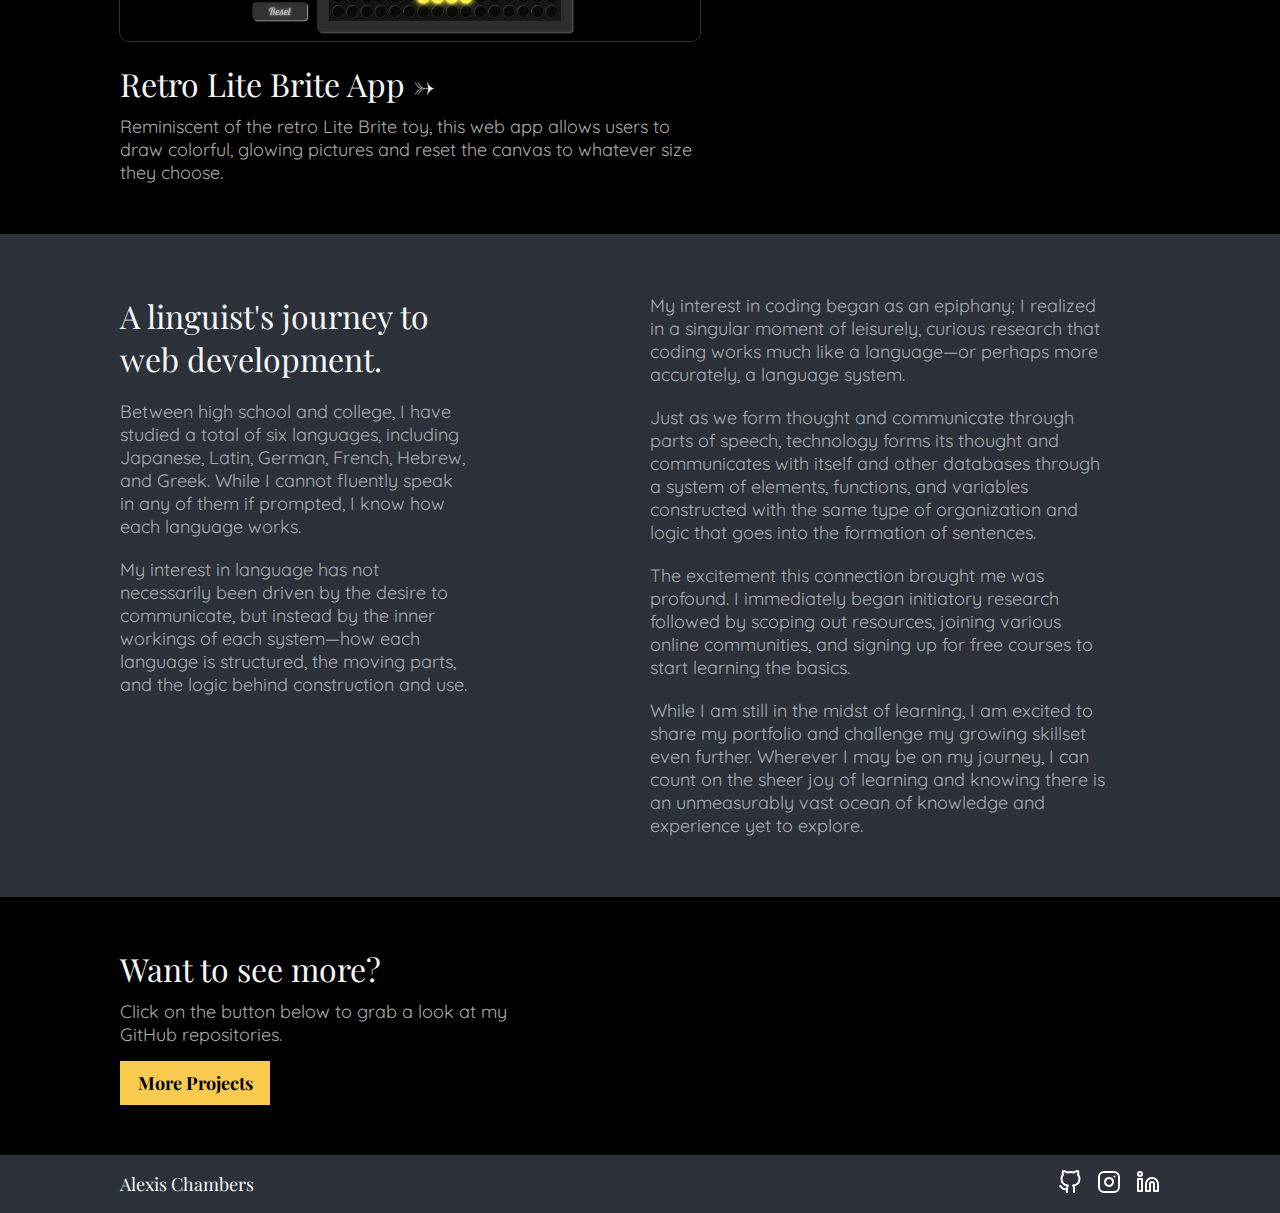
==== commit ea2234df: "edit link targets" ====
--- a/index.html
+++ b/index.html
@@ -19,32 +19,32 @@
             <div class="spotlight">
                 <div class="project">
                     <img src = "images/spense-landing-page.jpg" alt = "Snapshot of Spense landing page">
-                    <div class = "projectTitle"><a href="https://kowai-onigiri.github.io/Spense-Landing-Page/">Spense.com Landing Page &rarr;</a></div>
+                    <div class = "projectTitle"><a href="https://kowai-onigiri.github.io/Spense-Landing-Page/" target="_blank">Spense.com Landing Page &rarr;</a></div>
                     <p class="projectDesc">My solution to <a href="https://www.codewell.cc/challenges/spense-landing-page--608a7a859691700015db16c5" target="_blank">this Codewell.cc challenge</a> is responsive with a mobile-first design. The landing page is designed for a hypothetical open-source platforms for writers to manage their work and profit.</p>
                 </div>
                 <div class="project">
                     <img src = "images/advice-generator-app.jpg" alt = "Snapshot of advice generator">
-                    <div class = "projectTitle"><a href="https://kowai-onigiri.github.io/Advice-Generator-App/">Advice Generator App &rarr;</a></div>
+                    <div class = "projectTitle"><a href="https://kowai-onigiri.github.io/Advice-Generator-App/" target="_blank">Advice Generator App &rarr;</a></div>
                     <p class="projectDesc">Utilizing the Advice Slip JSON API, I designed my solution to <a href="https://www.frontendmentor.io/challenges/advice-generator-app-QdUG-13db" target="_blank">this Frontend Mentor challenge</a> to provide users with a random slip of advice upon each click of the glowing dice button.</p>
                 </div>
                 <div class="project">
                     <img src = "images/calculator.jpg" alt = "Snapshot of calculator">
-                    <div class = "projectTitle"><a href="https://kowai-onigiri.github.io/Calculator/">Retro JavaScript Calculator &rarr;</a></div>
+                    <div class = "projectTitle"><a href="https://kowai-onigiri.github.io/Calculator/ target="_blank"">Retro JavaScript Calculator &rarr;</a></div>
                     <p class="projectDesc">Users can make calculations using this retro calculator. Relying on JavaScript, the calculator can perform and display basic operations.</p>
                 </div>
                 <div class="project">
                     <img src = "images/NFT-preview-card.jpg" alt = "Snapshot of NFT summary card">
-                    <div class = "projectTitle"><a href="https://kowai-onigiri.github.io/NFT-Preview-Card/">NFT Summary Card Component &rarr;</a></div>
+                    <div class = "projectTitle"><a href="https://kowai-onigiri.github.io/NFT-Preview-Card/" target="_blank">NFT Summary Card Component &rarr;</a></div>
                     <p class="projectDesc"> This nifty NFT summary card component displays an NFT image, ID, value, timeframe, and creator snapshot, following <a href="https://www.frontendmentor.io/challenges/nft-preview-card-component-SbdUL_w0U" target="_blank">this Frontend Mentor challenge</a>.</p>
                 </div>
                 <div class="project">
                     <img src = "images/order-summary-card.jpg" alt = "Snapshot of order summary card">
-                    <div class = "projectTitle"><a href="https://kowai-onigiri.github.io/Order-Summary-Component/">Order Summary Card Component &rarr;</a></div>
+                    <div class = "projectTitle"><a href="https://kowai-onigiri.github.io/Order-Summary-Component/" target="_blank">Order Summary Card Component &rarr;</a></div>
                     <p class="projectDesc"> My solution to <a href="https://www.frontendmentor.io/challenges/order-summary-component-QlPmajDUj" target="_blank">this Frontend Mentor challenge</a> is a great example of how I can utilize CSS properties and Flexbox to create aesthetically pleasing components for business.</p>
                 </div>
                 <div class="project">
                     <img src = "images/lite-brite-app.jpg" alt = "Snapshot of Lite Brite App">
-                    <div class = "projectTitle"><a href="https://kowai-onigiri.github.io/Lite-Brite/">Retro Lite Brite App &rarr;</a></div>
+                    <div class = "projectTitle"><a href="https://kowai-onigiri.github.io/Lite-Brite/" target="_blank">Retro Lite Brite App &rarr;</a></div>
                     <p class="projectDesc">Reminiscent of the retro Lite Brite toy, this web app allows users to draw colorful, glowing pictures and reset the canvas to whatever size they choose.</p>
                 </div>
             </div>
@@ -66,15 +66,16 @@
             <div class = "contact">
                 <div class = "contactHeader">Want to see more?</div>
                 <div class = "contText">Click on the button below to grab a look at my GitHub repositories.</div>
-                <a href ="https://github.com/kowai-onigiri"><button class="contactBtn">More Projects</button></a>
+                <a href ="https://github.com/kowai-onigiri" target="_blank"><button class="contactBtn">More Projects</button></a>
             </div>
+            
             <div class = "footer">
                 <div class = "footerContent">
                     <div class = "footText">Alexis Chambers</div>
                     <div class = "socialIcons">
-                        <a href="https://github.com/kowai-onigiri"><img class = "icon" src = "images/github.svg"></a>
-                        <a href="https://www.instagram.com/alexi.chambers/?hl=en"><img class = "icon" src = "images/instagram.svg"></a>
-                        <a href="https://www.linkedin.com/in/alexis-chambers-7576a3234/"><img class = "icon" src = "images/linkedin.svg"></a>
+                        <a href="https://github.com/kowai-onigiri" target="_blank"><img class = "icon" src = "images/github.svg"></a>
+                        <a href="https://www.instagram.com/alexi.chambers/?hl=en" target="_blank"><img class = "icon" src = "images/instagram.svg"></a>
+                        <a href="https://www.linkedin.com/in/alexis-chambers-7576a3234/" target="_blank"><img class = "icon" src = "images/linkedin.svg"></a>
                     </div>
                 </div>
             </div>
--- a/style.css
+++ b/style.css
@@ -7,429 +7,7 @@
 }
 
 
-@media (max-width:480px) {
-    
-    body {
-        display: flex;
-        flex-direction: column;
-        background-color:  black;
-        color: #ACABAD;
-        font-family: 'Quicksand', sans-serif;
-        max-height: 100vh;
-        max-width: 100vw;
-    }
-    
-    .header {
-        display: flex;
-        flex-direction: column;
-        padding: 0px 30px 0px 30px;
-    }
-    
-    
-    
-    .headerText {
-    
-        display: flex;
-        flex-direction: column;
-        width: 100%;
-    }
-    
-    .bigText {
-        font-size: 36px;
-        color: #F5F5F5;
-        padding-top: 30px;
-        font-family: 'Playfair Display', serif;
-    }
-    
-    .smallText {
-        font-size: 18px;
-        padding: 20px 0px 20px 0px;
-        line-height: 1.5;
-    }
-    
-    /* spotlight */
-    
-    
-    .spotlight img {
-        width: 50%;
-        height: auto;
-    }
-    
-    .spotlight {
-    
-        display: flex;
-        flex-direction: column;
-        justify-content: space-between;
-        align-items: center;
-        padding: 30px 30px 0px 30px;
-        
-    }
-    
-    .spotlightOne {
-    
-        display: flex;
-        flex-direction: column;
-        justify-content: center;
-        align-items: center;
-        width: 100%;
-    }
-    
-    .spotlightTwo {
-        display: flex;
-        flex-direction: column;
-        justify-content: center;
-        align-items: center;
-        width: 100%;
-    }
-    
-    .spotImg {
-        height: auto;
-        padding-bottom: 20px;
-    }
-    
-    .spotText {
-        padding-bottom: 50px;
-    }
-    
-    .spotHeader {
-        font-size: 30px;
-        font-family: 'Playfair Display', serif;
-        padding-bottom: 10px;
-    
-    }
-    
-    .spotHeader a {
-        text-decoration: none;
-        color:#F5F5F5;
-    }
-    
-    .spotInfo {
-        font-size: 18px;
-        line-height: 1.5;
-    }
-    
-    
-    /* quote */
-    
-    .quote {
-        background-color: rgba(146, 162, 192, 0.3);
-        padding: 0;
-        /* margin-bottom: 50px; */
-    }
-    
-    .quoteBody {
-        padding: 40px 30px 40px 30px;
-        display: flex;
-        flex-direction: column;
-        height: fit-content;
-    
-    }
-    
-    .quoteLeft {
-        display: flex;
-        flex-direction: column;
-        /* padding-right: 140px; */
-    
-    }
-    
-    .quoteRight {
-        display: flex;
-        flex-direction: column;
-    }
-    
-    .quoteHeader {
-        font-size: 30px;
-        color:#F5F5F5;
-        font-family: 'Playfair Display', serif;
-        width: 100%;
-        padding: 10px 0 10px 0;
-    
-    }
-    
-    .quoteText {
-        width: 100%;
-        padding: 15px 0 15px 0;
-        font-size: 18px;
-        color: rgba(255,255,255,0.6);
-        line-height: 1.5;
-    }
-    
-    /* contact */
-    
-    .contact {
-        padding: 50px 30px 50px 30px;
-    }
-    
-    .contactHeader {
-        font-size: 30px;
-        color: #F5F5F5;
-        font-family: 'Playfair Display', serif;
-        padding-bottom: 10px;
-    
-    }
-    
-    .contText {
-        font-size: 18px;
-        padding-bottom: 20px;
-        line-height: 1.5;
-    }
-    
-    
-    /* footer */
-    
-    .footer {
-        background-color: rgba(146, 162, 192, 0.3);
-    }
-    
-    .footerContent {
-        padding: 15px 30px 15px 30px;
-        display: flex;
-        justify-content: baseline;
-        align-items: center;
-    
-    }
-    
-    .footText {
-        flex: 1;
-        font-family: 'Playfair Display', serif;
-        color: #F5F5F5;
-        font-size: 18px;
-    }
-    
-    .socialIcons {
-        flex: 1;
-        display: flex;
-        justify-content: flex-end;
-    }
-    
-    .icon {
-        padding-left: 15px;
-        width: 30px;
-        height: auto;
-    }
-    
-}
-
-
-
-/* Media Query for Tablets Ipads portrait mode */
-@media (min-width: 480px) and (max-width: 1024px){
-    
-    body {
-        display: flex;
-        flex-direction: column;
-        background-color:  black;
-        color: #ACABAD;
-        font-family: 'Quicksand', sans-serif;
-        max-height: 100vh;
-        max-width: 100vw;
-    }
-    
-    .header {
-        display: flex;
-        flex-direction: column;
-        padding: 0px 50px 0px 50px;
-    }
-    
-    
-    
-    .navList li {
-        list-style: none;
-        padding-left: 10px;
-        padding-right: 10px;
-        
-        
-    }
-    
-    .headerText {
-    
-        display: flex;
-        flex-direction: column;
-        width: 100%;
-    }
-    
-    .bigText {
-        font-size: 36px;
-        color: #F5F5F5;
-        padding-top: 30px;
-        font-family: 'Playfair Display', serif;
-    }
-    
-    .smallText {
-        font-size: 18px;
-        padding: 20px 0px 20px 0px;
-        line-height: 1.5;
-    }
-    
-    /* spotlight */
-    
-    
-    .spotlight img {
-        width: 100%;
-        height: auto;
-    }
-    
-    .spotlight {
-    
-        display: flex;
-        flex-direction: column;
-        justify-content: space-between;
-        align-items: center;
-        padding: 30px 50px 0px 50px;
-        
-    }
-    
-    .spotlightOne {
-    
-        display: flex;
-        flex-direction: column;
-        justify-content: center;
-        align-items: center;
-        width: 100%;
-    }
-    
-    .spotlightTwo {
-
-        display: flex;
-        flex-direction: column;
-        justify-content: center;
-        align-items: center;
-        width: 100%;
-    }
-    
-    .spotImg {
-        height: auto;
-        padding-bottom: 20px;
-    }
-    
-    .spotText {
-        padding-bottom: 50px;
-    }
-    
-    .spotHeader {
-        font-size: 30px;
-        font-family: 'Playfair Display', serif;
-        padding-bottom: 10px;
-    
-    }
-    
-    .spotHeader a {
-        text-decoration: none;
-        color:#F5F5F5;
-    }
-    
-    .spotInfo {
-        font-size: 18px;
-        line-height: 1.5;
-    }
-    
-    
-    /* quote */
-    
-    .quote {
-        background-color: rgba(146, 162, 192, 0.3);
-        padding: 0;
-        /* margin-bottom: 50px; */
-    }
-    
-    .quoteBody {
-        padding: 40px 50px 40px 50px;
-        display: flex;
-        flex-direction: column;
-        height: fit-content;
-    
-    }
-    
-    .quoteLeft {
-        display: flex;
-        flex-direction: column;
-        /* padding-right: 140px; */
-    
-    }
-    
-    .quoteRight {
-        display: flex;
-        flex-direction: column;
-    }
-    
-    .quoteHeader {
-        font-size: 30px;
-        color:#F5F5F5;
-        font-family: 'Playfair Display', serif;
-        width: 100%;
-        padding: 10px 0 10px 0;
-    
-    }
-    
-    .quoteText {
-        width: 100%;
-        padding: 15px 0 15px 0;
-        font-size: 18px;
-        color: rgba(255,255,255,0.6);
-        line-height: 1.5;
-    }
-    
-    /* contact */
-    
-    .contact {
-        padding: 50px 50px 50px 50px;
-    }
-    
-    .contactHeader {
-        font-size: 30px;
-        color: #F5F5F5;
-        font-family: 'Playfair Display', serif;
-        padding-bottom: 10px;
-    
-    }
-    
-    .contText {
-        font-size: 18px;
-        padding-bottom: 20px;
-        line-height: 1.5;
-    }
-    
-    
-    /* footer */
-    
-    .footer {
-        background-color: rgba(146, 162, 192, 0.3);
-    }
-    
-    .footerContent {
-        padding: 15px 50px 15px 50px;
-        display: flex;
-        justify-content: baseline;
-        align-items: center;
-    
-    }
-    
-    .footText {
-        flex: 1;
-        font-family: 'Playfair Display', serif;
-        color: #F5F5F5;
-        font-size: 18px;
-    }
-    
-    .socialIcons {
-        flex: 1;
-        display: flex;
-        justify-content: flex-end;
-    }
-    
-    .icon {
-        padding-left: 15px;
-        width: 30px;
-        height: auto;
-    }
-    
-    
-}
-
-
-
-
-@media (min-width: 1025px) {
+
 
     body {
         display: flex;
@@ -543,7 +121,7 @@
         padding: 50px 120px 50px 120px;
         display: flex;
         align-content: center;
-        height: 475px;
+        height: fit-content;
     
     }
     
@@ -600,10 +178,6 @@
         padding-bottom: 15px;
     }
 
-    .contactBtn {
-
-    }
-    
     .contactButton {
         flex: 1;
         display: none;
@@ -633,7 +207,7 @@
     .footerContent {
         padding: 15px 120px 15px 120px;
         display: flex;
-        justify-content: baseline;
+        justify-content: center;
         align-items: center;
     
     }
@@ -649,12 +223,11 @@
         flex: 1;
         display: flex;
         justify-content: flex-end;
+        align-items: center;
     }
     
     .icon {
         padding-left: 15px;
     }
-}
-
-
-
+
+
